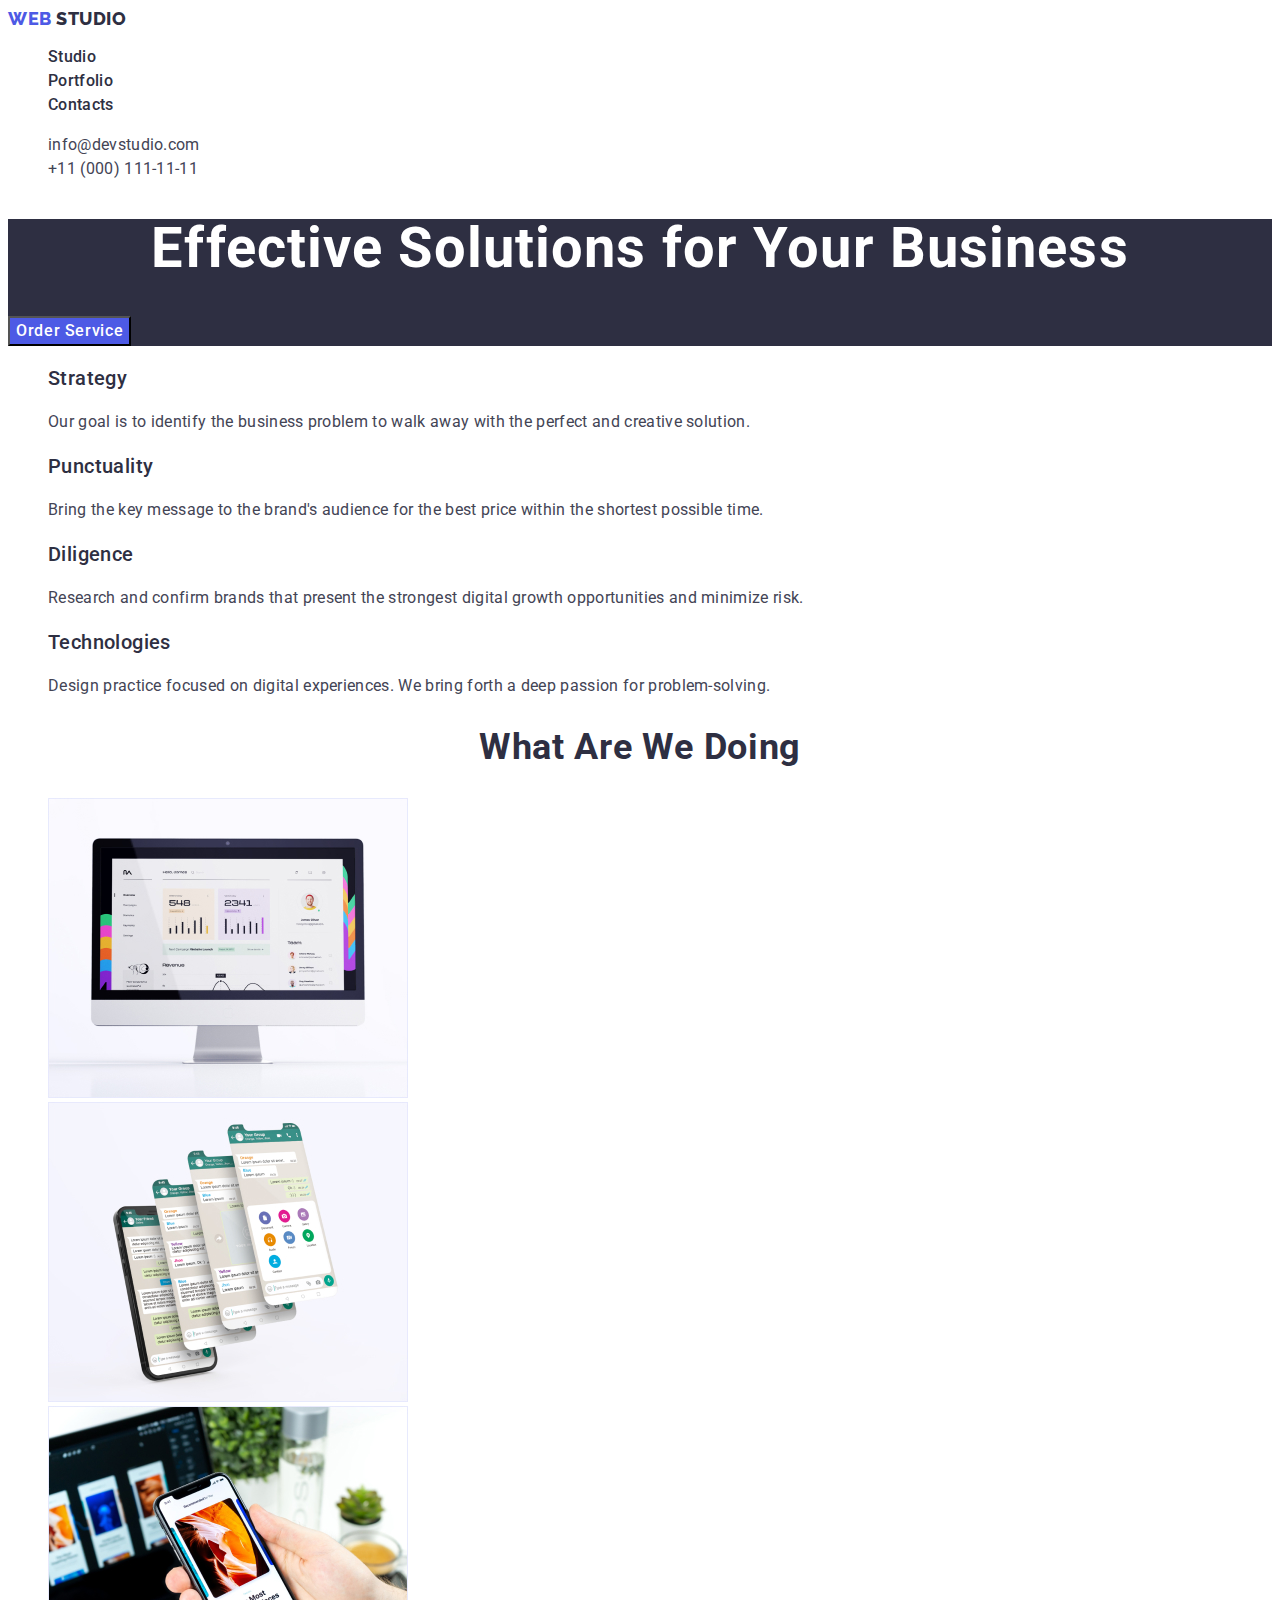
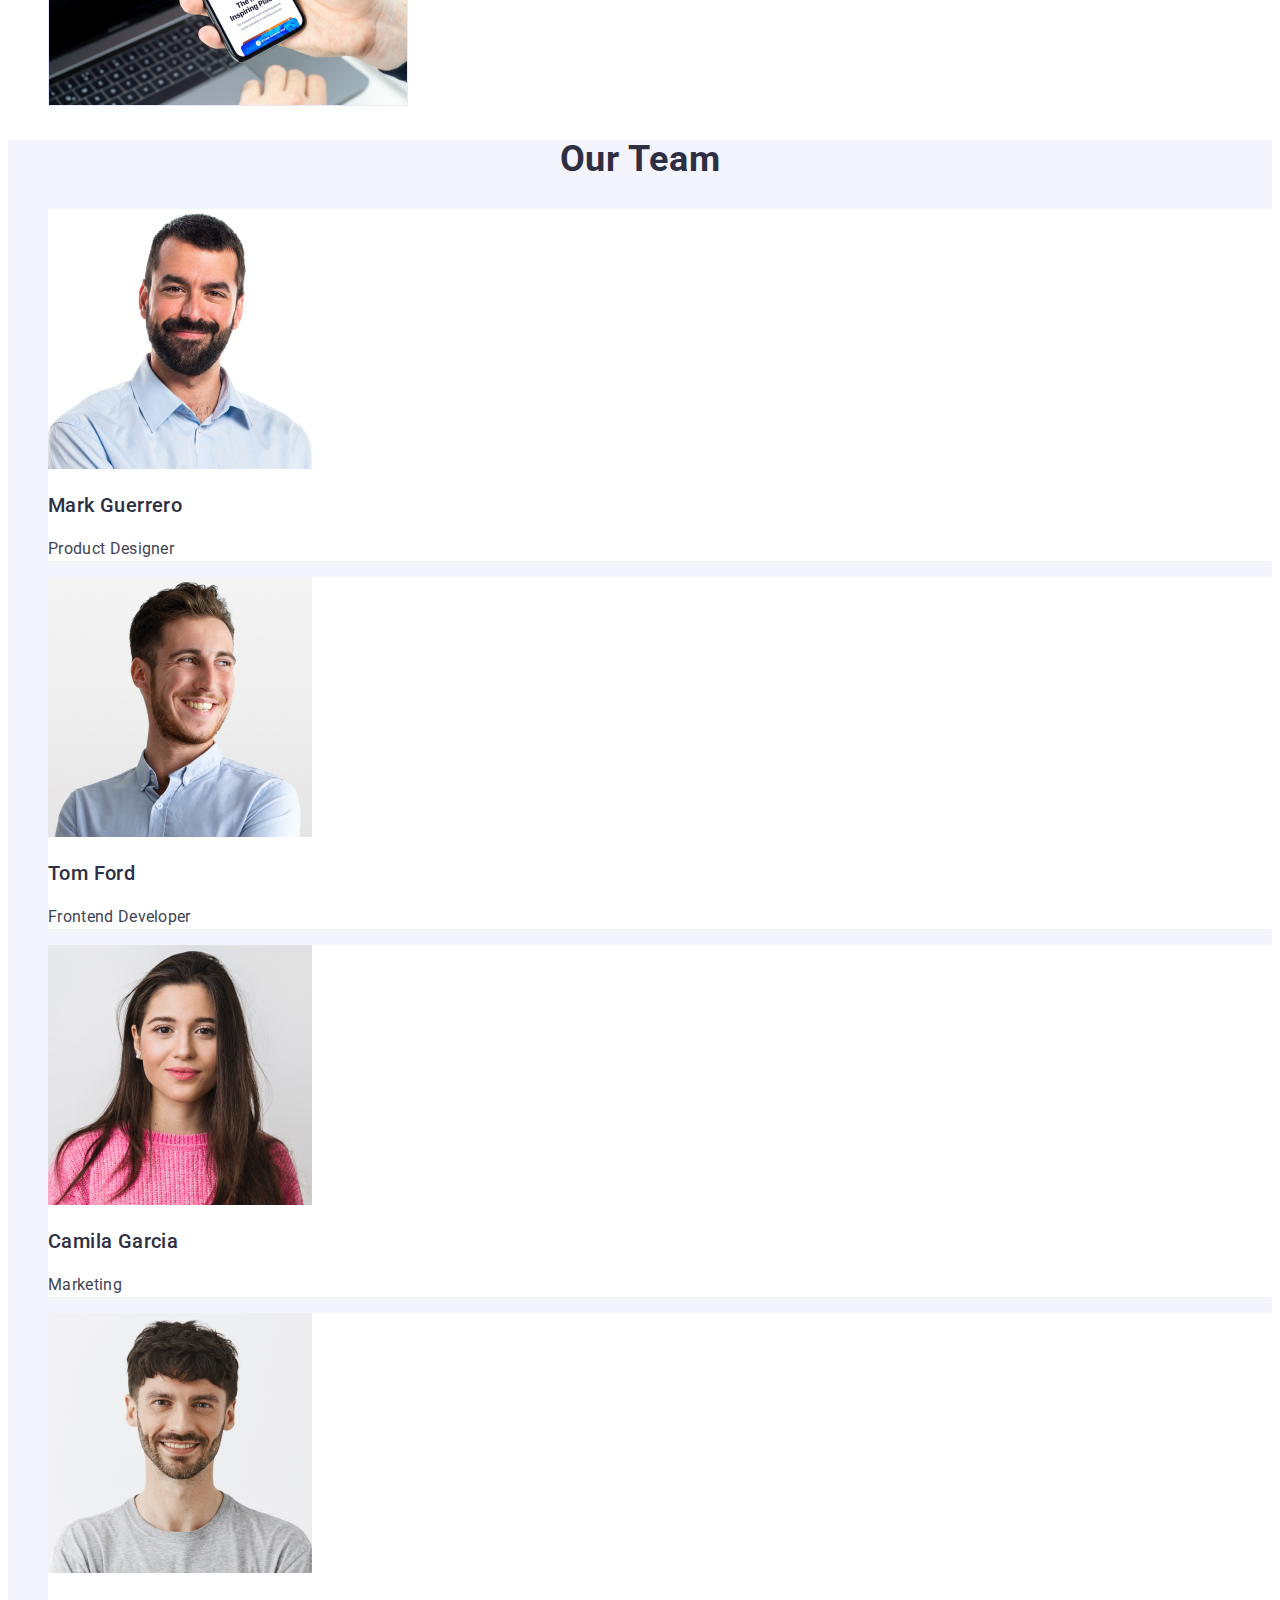
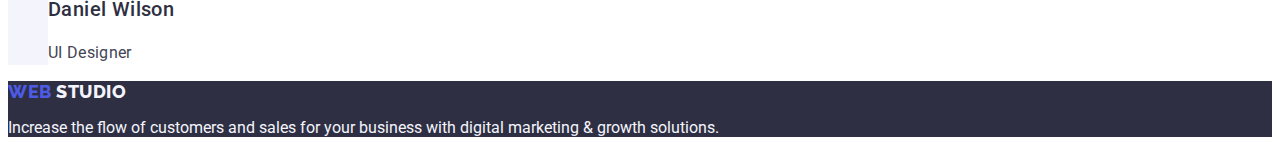
==== index.html @ d05af509 "Initial commit" ====
<!DOCTYPE html>
<html lang="en">
<head>
    <meta charset="UTF-8">
    <meta http-equiv="X-UA-Compatible" content="IE=edge">
    <meta name="viewport" content="width=device-width, initial-scale=1.0">
    <title>Document</title>
    <link rel="stylesheet" href="./css/styles.css"> 
    <link rel="preconnect" href="https://fonts.googleapis.com">
    <link rel="preconnect" href="https://fonts.gstatic.com" crossorigin>
<link
    href="https://fonts.googleapis.com/css2?family=Montserrat:wght@600&family=Raleway:wght@800&family=Roboto:wght@400;500;700&display=swap"
    rel="stylesheet">
</head>
<body>
    <header class="header">
               <nav class="header-nav ">
                    <a  class="header-link link list" href="./index.html">Web <span class="header-logo header-link">Studio</span> </a>
                    <ul class="list">
                        <li class="header-item">
                        <a class="header-item-link link" href="./index.html">Studio</a></li>
                        <li class="header-item">
                        <a class="header-item-link link" href="./portfolio.html">Portfolio</a></li>
                        <li class="header-item">
                        <a class="header-item-link link" href="">Contacts</a></li>
                    </ul>
            
               </nav >
        <address class="header-contacts">
            <ul class="header-contacts-list list">
            <li ><a class="header-contacts-item link" href="mailto:info@devstudio.com">info@devstudio.com</a></li>
            <li><a class="header-contacts-item link" href="tel:+110001111111">+11 (000) 111-11-11</a></li>
            </ul>
        </address>
    </header>
    <main>
        <section class="hero">
            <h1 class="hero-title">Effective Solutions
            for Your Business</h1>
           <button class="hero-btn" type="button">Order Service</button>
        
        </section>
        <section class="feature">
             <h2 class="feature-title" hidden>how do we work</h2>  
            <ul class="feature-list list">
                <li class="feature-item">
                    <h3 class="feature-title">Strategy</h3>
                    <p class="feature-text text">Our goal is to identify the business
                    problem to walk away with the perfect and creative solution.</p>
                </li>
                <li class="feature-item">
                    <h3 class="feature-title">Punctuality</h3>
                    <p class="feature-text text">Bring the key message to the brand's audience for the best price within the shortest possible time.</p>
                </li>
                <li class="feature-item">
                    <h3 class="feature-title">Diligence</h3>
                    <p class="feature-text text">Research and confirm brands that present the strongest digital growth opportunities and minimize risk.</p>
                </li>
                <li class="feature-item">
                    <h3 class="feature-title">Technologies</h3>
                    <p class="feature-text text">Design practice focused on digital experiences. We bring forth a deep passion for problem-solving.</p>
                </li>
            </ul>
        </section>
        <section class="about">
            <h2 class="about-title">What are we doing</h2>
            <ul class="about-list list">
                <li class="about-img"><img src="./images/rectangle71(1).jpg" alt="Rectangle 71 (1)" width="360"></li>
                <li class="about-img"><img src="./images/rectangle71(2).jpg" alt="Rectangle 71 (2)" width="360"></li>
                <li class="about-img"><img src="./images/rectangle71(3).jpg" alt="Rectangle 71 (3)" width="360"></li>
            </ul>
        </section>
    <section class="team">
        <h2 class="team-title">Our Team</h2>
        <ul class="team-list list">
            <li class="team-card">
                <img src="./images/img.jpg" alt="Mark Guerrero" width="264">
                <h3 class="team-card-title">Mark Guerrero</h3>
                <p class="team-text text">Product Designer</p>
            </li>
            <li class="team-card">
                <img src="./images/img(1).jpg" alt="Tom Ford" width="264">
                <h3 class="team-card-title">Tom Ford</h3>
                <p class="team-text text">Frontend Developer</p>
            </li>
            <li class="team-card">
                <img src="./images/img(3).jpg" alt="Camila Garcia" width="264">
                <h3 class="team-card-title">Camila Garcia</h3>
                <p class="team-text text">Marketing</p>
            </li>
            <li class="team-card">
                <img src="./images/img(2).jpg" alt="Daniel Wilson" width="264">
                <h3 class="team-card-title">Daniel Wilson</h3>
                <p class="team-text text">UI Designer</p>
            </li>
        </ul>
    </section>
        
    </main>
    <footer class="completion">
                    <a class="completion-link header-link link list" href="./index.html">Web <span class="completion-logo header-link">Studio</span> </a>
        <p class="completion-text text">Increase the flow of customers and sales for your business with digital marketing & growth solutions.</p>

    </footer>
   
</body>
---- css/styles.css ----
:root{
  --dark-color: #2e2f42;
  --textp-color: #434455;
  --white-color: #fff;
  --logo-color:#4d5ae5;
  --light-color:#F4F4FD;
  --hover-color:#404BBF;
  --btn-color: #E7E9FC;


}
body {
    color:var(--textp-color);
    background-color: var(--white-color) ;
    font-family: "Roboto", sans-serif;
}



.header-link {
             
        font-family: 'Raleway', sans-serif;
        font-weight: 800;
        font-size: 18px;
        line-height: 1.17;
        letter-spacing: 0.03em;
        text-transform: uppercase;
        color: var(--logo-color);
    
    
            
       
        
}
.link {
    
    text-decoration: none;
}
 .header-logo {
    color: var(--dark-color);
 }


.header-item-link {
    font-weight: 500;
    font-size: 16px;
    line-height: 1.5;
    letter-spacing: 0.02em;
    color: var(--dark-color);
    }
.header-item-link:hover,
.header-item-link:focus {
    color: var(--hover-color); }
.list {
list-style: none
}

.header-contacts {
    font-style: normal;
}
.header-contacts-item {
    font-size: 16px;
    line-height: 1.5;
    letter-spacing: 0.02em;
    color: var(--textp-color);
}
.header-contacts-item:hover,
.header-contacts-item:focus {
color: var(--hover-color);
}
.hero {
    background-color:var(--dark-color);
}

.hero-title {
    
    font-size: 56px;
    font-family: 'Roboto';
    font-weight: 700;
    line-height: 1.07;

    text-align: center;
    letter-spacing: 0.02em;
    color: var(--white-color);
}

.hero-btn {
    
    
        
        /* IRIS */
        font-family: "Roboto", sans-serif;
        background:var(--logo-color);
        font-weight: 500;
        font-size: 16px;
        line-height: 1.5;
        letter-spacing: 0.04em;
        color: var(--white-color);
        cursor: pointer;
}
.hero-btn:focus, .hero-btn:hover {
background: var(--hover-color);
}
.feature-title {
    font-weight: 500;
    font-size: 20px;
    line-height: 1.2;
    letter-spacing: 0.02em;
    color: var(--dark-color);

}

.feature-text {
font-size: 16px;
line-height: 1.5;
letter-spacing: 0.02em;
color: var(--textp-color);
}


.about-title {
font-size: 36px;
line-height: 1.11;
letter-spacing: 0.02em;
text-transform: capitalize;
text-align: center;
color: var(--dark-color);
}


.team {
    background-color: var(--light-color);
}

.team-title {
font-size: 36px;
line-height: 1.11;
text-align: center;
letter-spacing: 0.02em;
text-transform: capitalize;
color: var(--dark-color);
}
.team-card-title {
font-weight: 500;
font-size: 20px;
line-height: 1.2;
letter-spacing: 0.02em;
color: var(--dark-color);
}


.team-card {
    background-color: var(--white-color);
}

.team-text {
    font-size: 16px;
    line-height: 1.5;
    letter-spacing: 0.02em;
    color: var(--textp-color);
}
.completion {
    background-color:var(--dark-color);
}
.completion-link {
font-family: "Raleway", sans-serif;
font-weight: 800;
font-size: 18px;
line-height: 1.17;
letter-spacing: 0.03em;
text-transform: uppercase;
color: var(--logo-color);
}
.completion-logo {
color: var(--light-color);
}
.completion-text {
   color: var(--light-color);
}
.filter {
    font-family: "Roboto", sans-serif;
    font-weight: 500;
    font-size: 16px;
    line-height: 1.5;
    letter-spacing: 0.04em;
    color: var(--logo-color);
    background-color:#F4F4FD;
    cursor: pointer;
}

 .filter:hover,
 .filter:focus {
color: var(--white-color);
background-color: var(--hover-color);
 }
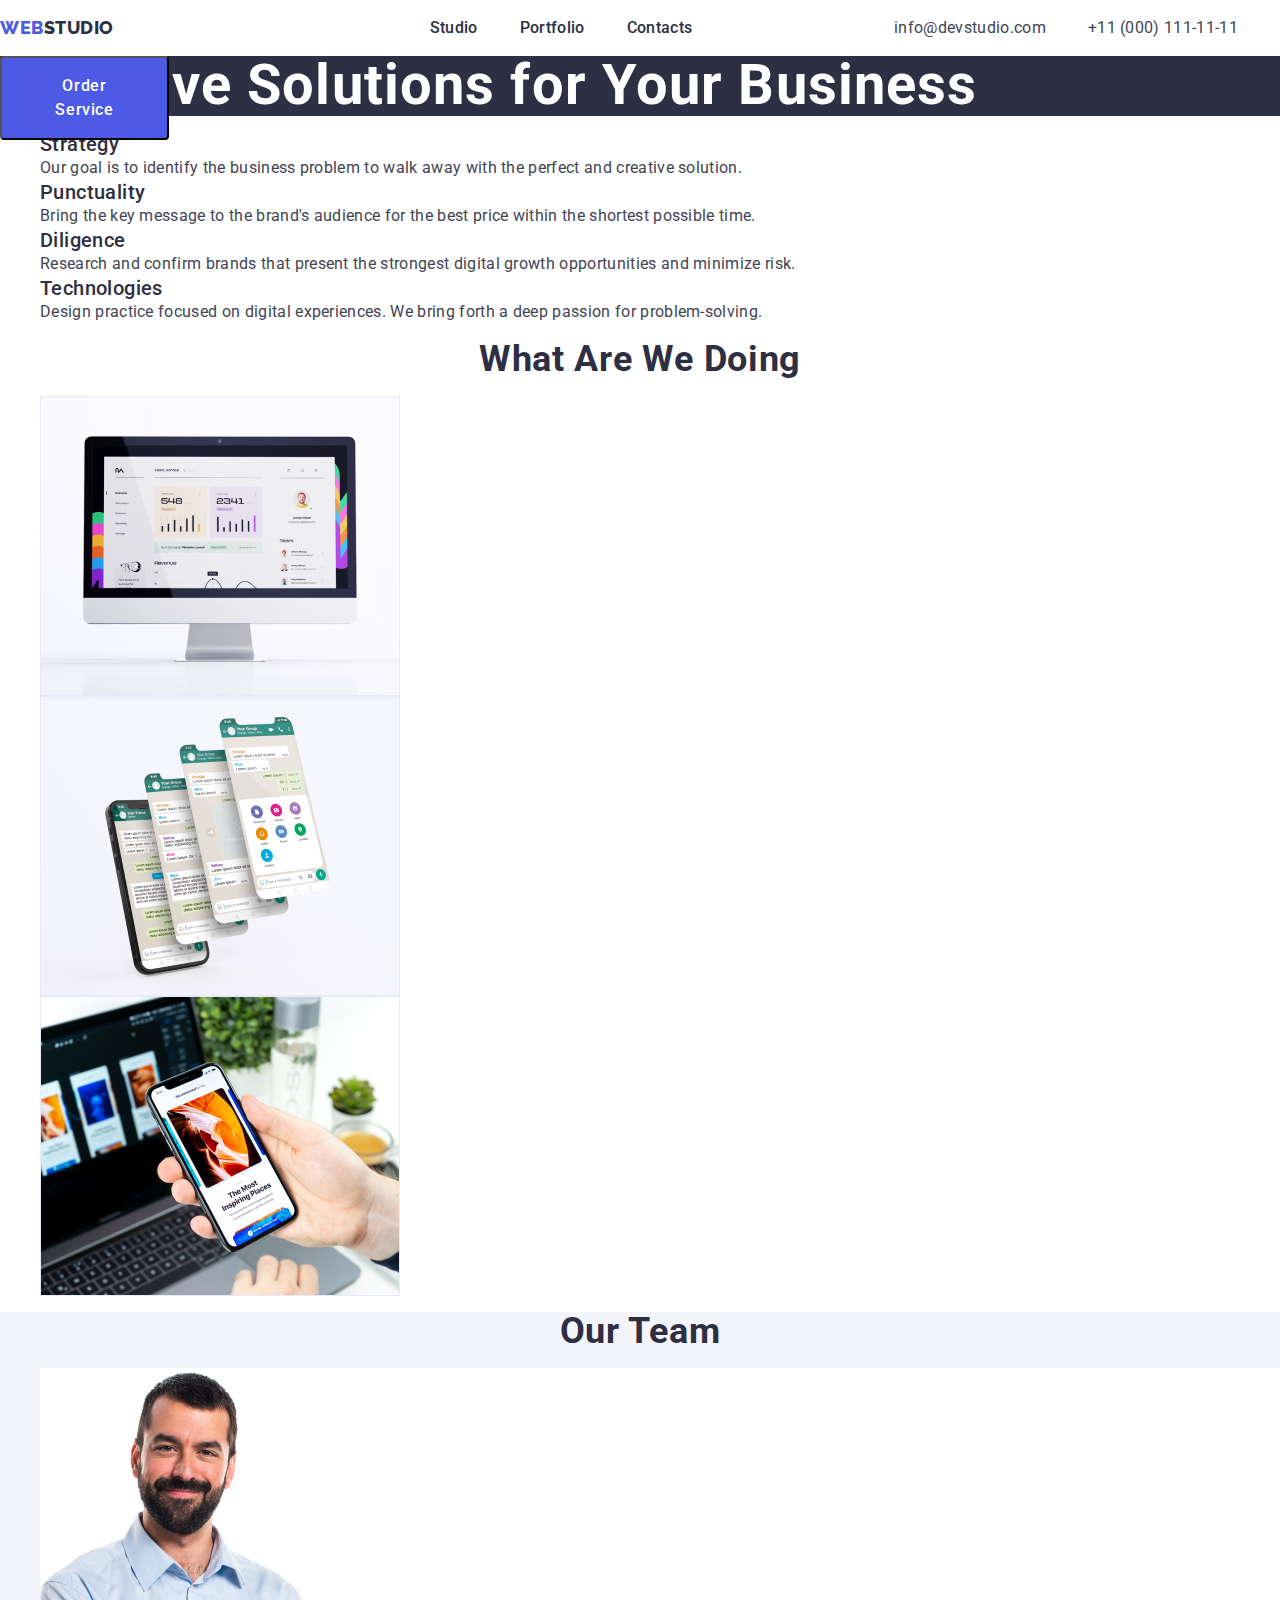
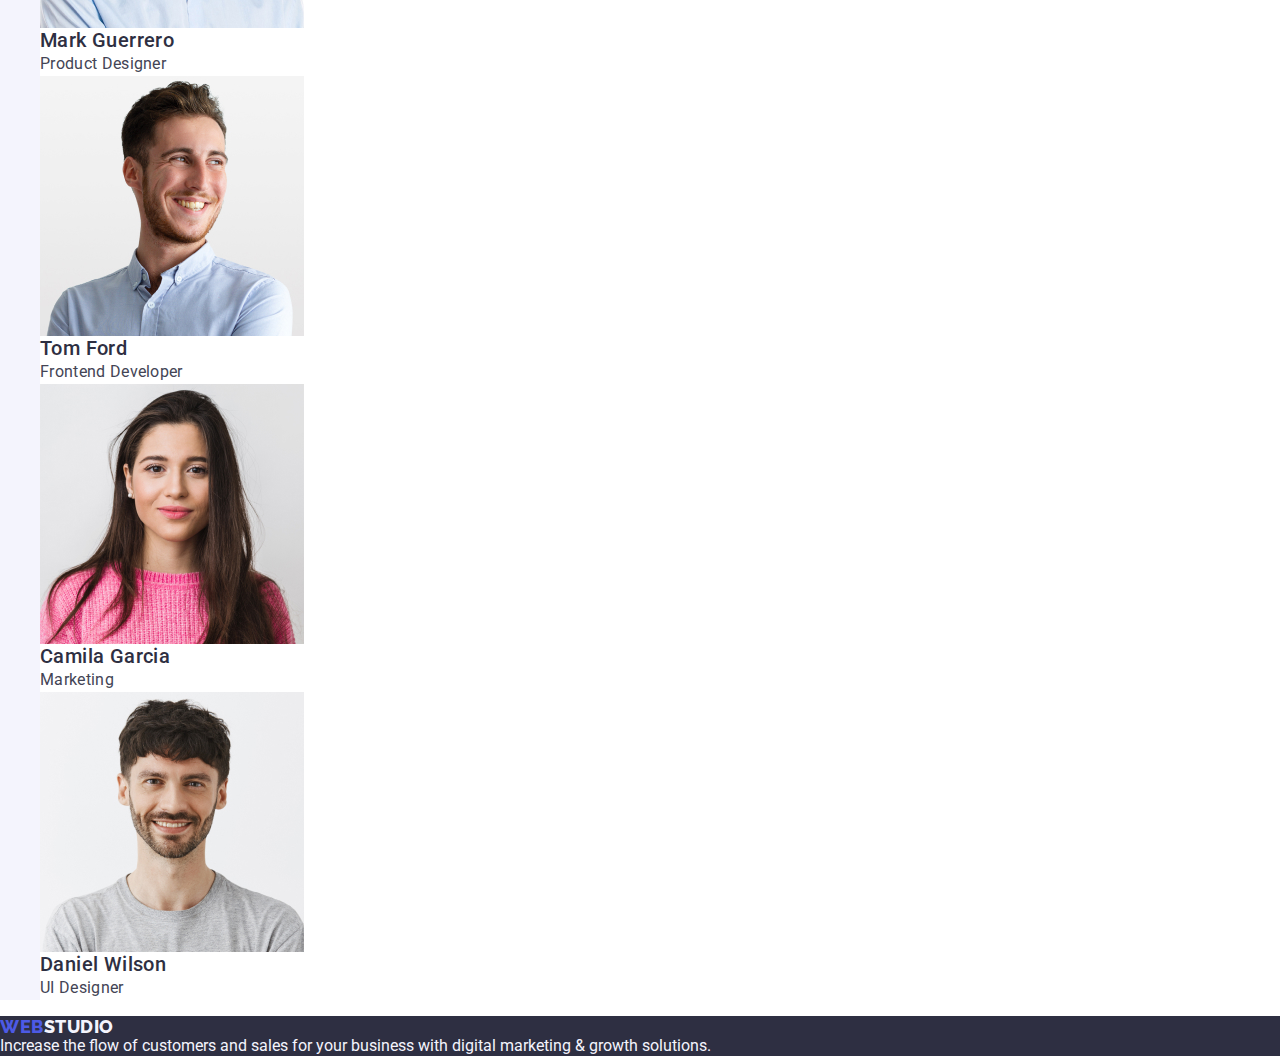
==== commit 8f8e9141: "flex002" ====
--- a/index.html
+++ b/index.html
@@ -5,6 +5,7 @@
     <meta http-equiv="X-UA-Compatible" content="IE=edge">
     <meta name="viewport" content="width=device-width, initial-scale=1.0">
     <title>Document</title>
+    <link rel="stylesheet" href="https://cdn.jsdelivr.net/npm/modern-normalize@1.1.0/modern-normalize.min.css">
     <link rel="stylesheet" href="./css/styles.css"> 
     <link rel="preconnect" href="https://fonts.googleapis.com">
     <link rel="preconnect" href="https://fonts.gstatic.com" crossorigin>
@@ -14,92 +15,99 @@
 </head>
 <body>
     <header class="header">
-               <nav class="header-nav ">
-                    <a  class="header-link link list" href="./index.html">Web <span class="header-logo header-link">Studio</span> </a>
-                    <ul class="list">
-                        <li class="header-item">
-                        <a class="header-item-link link" href="./index.html">Studio</a></li>
-                        <li class="header-item">
-                        <a class="header-item-link link" href="./portfolio.html">Portfolio</a></li>
-                        <li class="header-item">
-                        <a class="header-item-link link" href="">Contacts</a></li>
-                    </ul>
-            
-               </nav >
-        <address class="header-contacts">
-            <ul class="header-contacts-list list">
-            <li ><a class="header-contacts-item link" href="mailto:info@devstudio.com">info@devstudio.com</a></li>
-            <li><a class="header-contacts-item link" href="tel:+110001111111">+11 (000) 111-11-11</a></li>
-            </ul>
-        </address>
+               <div class="header-container container">
+                   <a  class="header-link link list" href="./index.html">Web<span class="header-logo header-link">Studio</span> </a>
+                   <nav class="header-nav ">
+                        
+                        <ul class="list header-list">
+                            <li class="header-item"><a class="header-item-link link" href="./index.html">Studio</a></li>
+                            <li class="header-item"><a class="header-item-link link" href="./portfolio.html">Portfolio</a></li>
+                            <li class="header-item"><a class="header-item-link link" href="">Contacts</a></li>
+                        </ul>
+                   </nav >
+                   <address class="header-contacts">
+                        <ul class="header-contacts-list list">
+                         <li ><a class="header-contacts-item link" href="mailto:info@devstudio.com">info@devstudio.com</a></li>
+                         <li><a class="header-contacts-item link" href="tel:+110001111111">+11 (000) 111-11-11</a></li>
+                        </ul>
+                    </address>
+                </div>
     </header>
     <main>
         <section class="hero">
-            <h1 class="hero-title">Effective Solutions
-            for Your Business</h1>
-           <button class="hero-btn" type="button">Order Service</button>
-        
+            <div class="container container-hero">
+                <h1 class="hero-title">Effective Solutions for Your Business</h1>
+                <button class="hero-btn" type="button">Order Service</button>
+            </div>
         </section>
         <section class="feature">
-             <h2 class="feature-title" hidden>how do we work</h2>  
-            <ul class="feature-list list">
-                <li class="feature-item">
-                    <h3 class="feature-title">Strategy</h3>
-                    <p class="feature-text text">Our goal is to identify the business
-                    problem to walk away with the perfect and creative solution.</p>
+             <div class="container">
+                 <h2 class="feature-title" hidden>how do we work</h2>  
+                             <ul class="feature-list list">
+                    <li class="feature-item">
+                        <h3 class="feature-title">Strategy</h3>
+                        <p class="feature-text text">Our goal is to identify the business
+                        problem to walk away with the perfect and creative solution.</p>
+                    </li>
+                    <li class="feature-item">
+                        <h3 class="feature-title">Punctuality</h3>
+                        <p class="feature-text text">Bring the key message to the brand's audience for the best price within the shortest possible time.</p>
+                    </li>
+                    <li class="feature-item">
+                        <h3 class="feature-title">Diligence</h3>
+                        <p class="feature-text text">Research and confirm brands that present the strongest digital growth opportunities and minimize risk.</p>
+                    </li>
+                    <li class="feature-item">
+                        <h3 class="feature-title">Technologies</h3>
+                        <p class="feature-text text">Design practice focused on digital experiences. We bring forth a deep passion for problem-solving.</p>
+                    </li>
+                             </ul>
+             </div>
+        </section>
+        <section class="about">
+            <div class="container">
+                <h2 class="about-title">What are we doing</h2>
+                <ul class="about-list list">
+                    <li class="about-img"><img src="./images/rectangle71(1).jpg" alt="Rectangle 71 (1)" width="360"></li>
+                    <li class="about-img"><img src="./images/rectangle71(2).jpg" alt="Rectangle 71 (2)" width="360"></li>
+                    <li class="about-img"><img src="./images/rectangle71(3).jpg" alt="Rectangle 71 (3)" width="360"></li>
+                </ul>
+            </div>
+        </section>
+    <section class="team">
+        <div class="container">
+            <h2 class="team-title">Our Team</h2>
+            <ul class="team-list list">
+                <li class="team-card">
+                    <img src="./images/img.jpg" alt="Mark Guerrero" width="264">
+                    <h3 class="team-card-title">Mark Guerrero</h3>
+                    <p class="team-text text">Product Designer</p>
                 </li>
-                <li class="feature-item">
-                    <h3 class="feature-title">Punctuality</h3>
-                    <p class="feature-text text">Bring the key message to the brand's audience for the best price within the shortest possible time.</p>
+                <li class="team-card">
+                    <img src="./images/img(1).jpg" alt="Tom Ford" width="264">
+                    <h3 class="team-card-title">Tom Ford</h3>
+                    <p class="team-text text">Frontend Developer</p>
                 </li>
-                <li class="feature-item">
-                    <h3 class="feature-title">Diligence</h3>
-                    <p class="feature-text text">Research and confirm brands that present the strongest digital growth opportunities and minimize risk.</p>
+                <li class="team-card">
+                    <img src="./images/img(3).jpg" alt="Camila Garcia" width="264">
+                    <h3 class="team-card-title">Camila Garcia</h3>
+                    <p class="team-text text">Marketing</p>
                 </li>
-                <li class="feature-item">
-                    <h3 class="feature-title">Technologies</h3>
-                    <p class="feature-text text">Design practice focused on digital experiences. We bring forth a deep passion for problem-solving.</p>
+                <li class="team-card">
+                    <img src="./images/img(2).jpg" alt="Daniel Wilson" width="264">
+                    <h3 class="team-card-title">Daniel Wilson</h3>
+                    <p class="team-text text">UI Designer</p>
                 </li>
             </ul>
-        </section>
-        <section class="about">
-            <h2 class="about-title">What are we doing</h2>
-            <ul class="about-list list">
-                <li class="about-img"><img src="./images/rectangle71(1).jpg" alt="Rectangle 71 (1)" width="360"></li>
-                <li class="about-img"><img src="./images/rectangle71(2).jpg" alt="Rectangle 71 (2)" width="360"></li>
-                <li class="about-img"><img src="./images/rectangle71(3).jpg" alt="Rectangle 71 (3)" width="360"></li>
-            </ul>
-        </section>
-    <section class="team">
-        <h2 class="team-title">Our Team</h2>
-        <ul class="team-list list">
-            <li class="team-card">
-                <img src="./images/img.jpg" alt="Mark Guerrero" width="264">
-                <h3 class="team-card-title">Mark Guerrero</h3>
-                <p class="team-text text">Product Designer</p>
-            </li>
-            <li class="team-card">
-                <img src="./images/img(1).jpg" alt="Tom Ford" width="264">
-                <h3 class="team-card-title">Tom Ford</h3>
-                <p class="team-text text">Frontend Developer</p>
-            </li>
-            <li class="team-card">
-                <img src="./images/img(3).jpg" alt="Camila Garcia" width="264">
-                <h3 class="team-card-title">Camila Garcia</h3>
-                <p class="team-text text">Marketing</p>
-            </li>
-            <li class="team-card">
-                <img src="./images/img(2).jpg" alt="Daniel Wilson" width="264">
-                <h3 class="team-card-title">Daniel Wilson</h3>
-                <p class="team-text text">UI Designer</p>
-            </li>
-        </ul>
+        </div>
     </section>
         
     </main>
     <footer class="completion">
-                    <a class="completion-link header-link link list" href="./index.html">Web <span class="completion-logo header-link">Studio</span> </a>
-        <p class="completion-text text">Increase the flow of customers and sales for your business with digital marketing & growth solutions.</p>
+                    <div class="container">
+                        <a class="completion-link header-link link list" href="./index.html">Web<span class="completion-logo header-link">Studio</span> </a>
+                                <p class="completion-text text">Increase the flow of customers and sales for your business with digital marketing & growth solutions.</p>
+                    </div>
 
     </footer>
    
--- a/css/styles.css
+++ b/css/styles.css
@@ -15,8 +15,49 @@
     font-family: "Roboto", sans-serif;
 }
 
-
-
+/* reset start */
+.link {
+
+    text-decoration: none;
+}
+.list {
+    list-style: none
+}
+button {
+    font-family: inherit;
+    color: currentColor;
+    cursor: pointer;
+}
+h1, h2, h3, h4, h5, h6, p {
+    margin: 0;}
+img {
+display: block;
+}
+
+/* reset finish */
+
+div.container {
+    width: 1158;
+    margin-left: auto;
+    margin-right: auto;
+    outline: 2px red;
+    outline-offset: -2px;
+}
+.header-container{
+    display: flex;
+    align-items: center;
+    width: 1158;
+    justify-content: space-between;
+}
+.header-list{
+    display: flex;
+    align-items: center;
+    margin-right: auto;
+
+}
+.header-nav{
+    gap: 42px;
+}
 .header-link {
              
         font-family: 'Raleway', sans-serif;
@@ -26,21 +67,23 @@
         letter-spacing: 0.03em;
         text-transform: uppercase;
         color: var(--logo-color);
-    
+        margin-right: 78px;
     
             
        
         
 }
-.link {
-    
-    text-decoration: none;
-}
+
  .header-logo {
     color: var(--dark-color);
  }
 
-
+.header-item{
+    display: block;
+    /* padding-top: 24px; */
+    /* padding-bottom: 24px; */
+    margin-right: 42px;
+}
 .header-item-link {
     font-weight: 500;
     font-size: 16px;
@@ -51,18 +94,22 @@
 .header-item-link:hover,
 .header-item-link:focus {
     color: var(--hover-color); }
-.list {
-list-style: none
-}
+
 
 .header-contacts {
     font-style: normal;
+    
+}
+.header-contacts-list{
+    display: flex;
+    margin-right: auto;
 }
 .header-contacts-item {
     font-size: 16px;
     line-height: 1.5;
     letter-spacing: 0.02em;
     color: var(--textp-color);
+    margin-right: 42px;
 }
 .header-contacts-item:hover,
 .header-contacts-item:focus {
@@ -70,6 +117,12 @@
 }
 .hero {
     background-color:var(--dark-color);
+}
+.container-hero{
+    display: flex;
+    margin: 0 auto;
+    align-content: flex-end;
+    flex-wrap: wrap;
 }
 
 .hero-title {
@@ -97,6 +150,20 @@
         letter-spacing: 0.04em;
         color: var(--white-color);
         cursor: pointer;
+        display: flex;
+        min-width: 169px;
+        min-height: 56px;
+        padding: 16px 32px;
+        text-align: center;
+        border-radius: 4px;
+           /* flex-direction: row; */
+            /* align-items: flex-start; */
+            /* padding: 16px 32px; */
+            /* gap: 10px; */
+        
+            position: absolute;
+            width: 169px;
+
 }
 .hero-btn:focus, .hero-btn:hover {
 background: var(--hover-color);
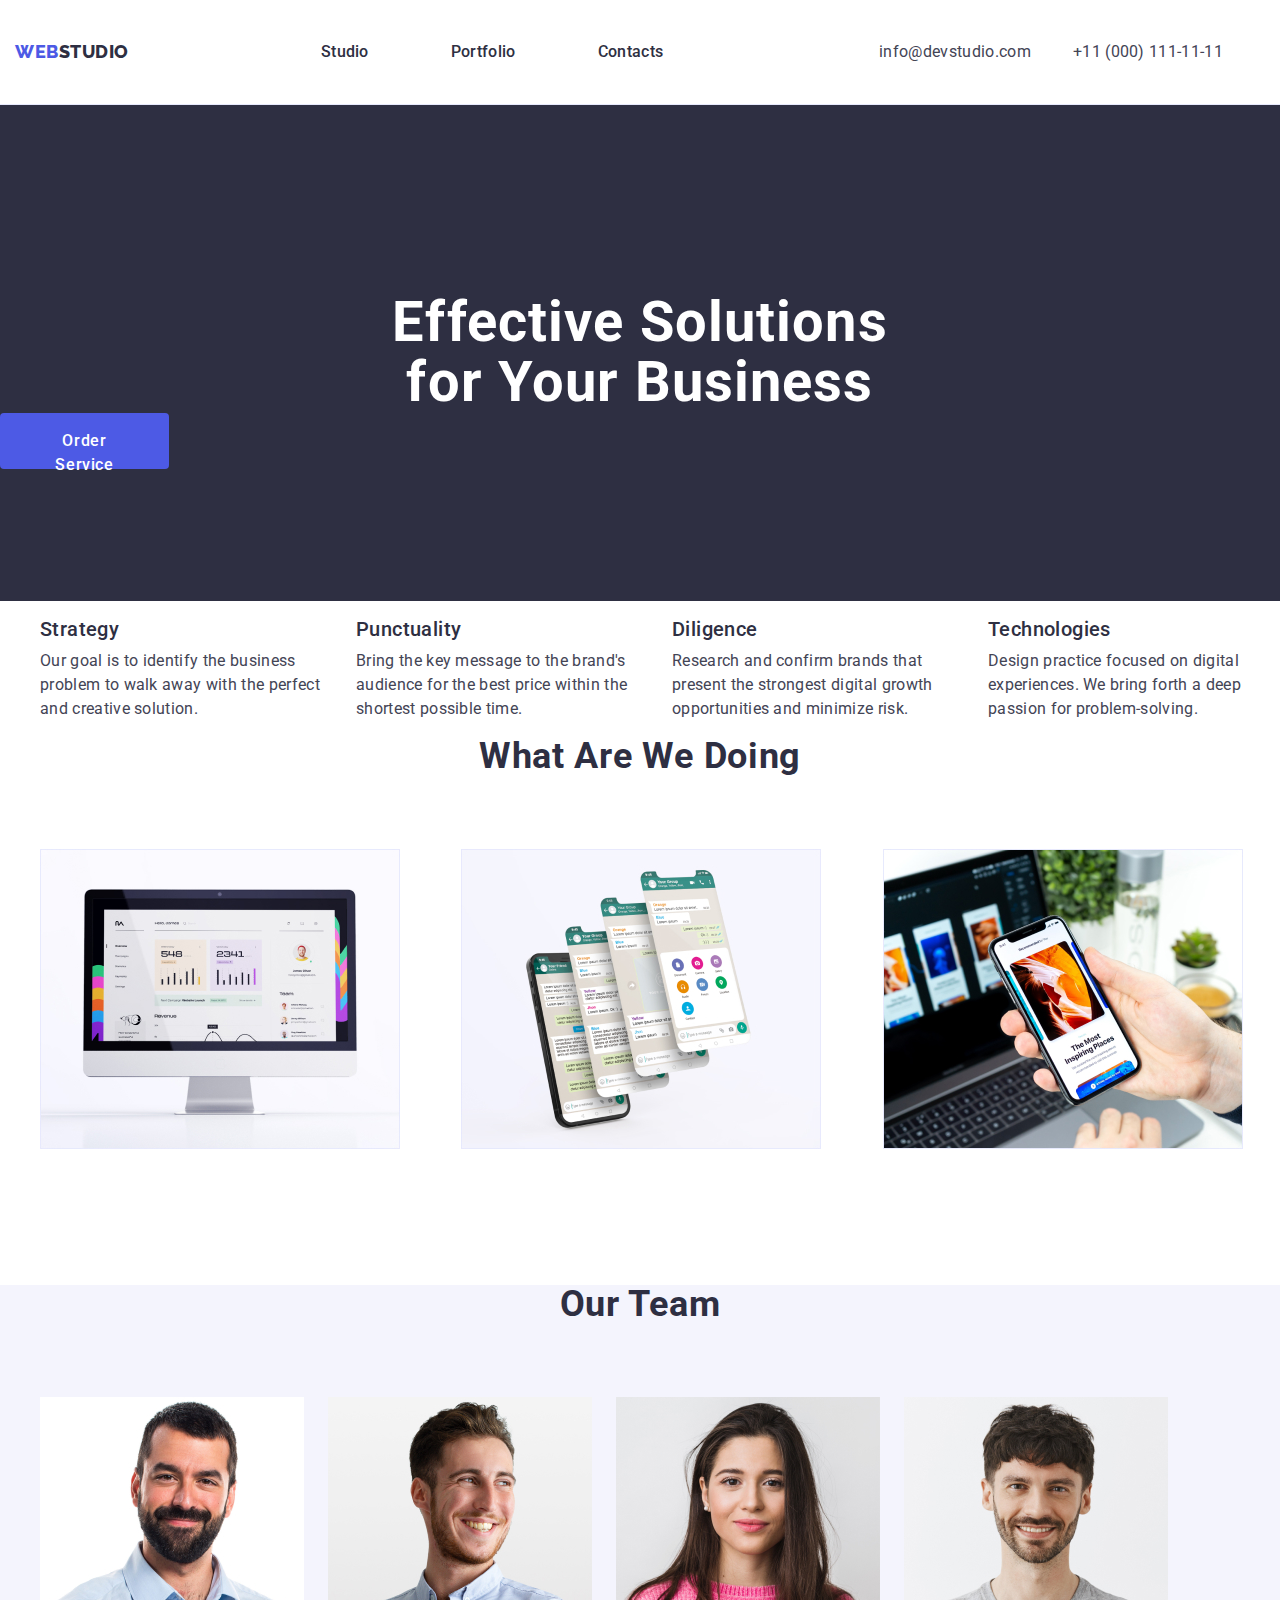
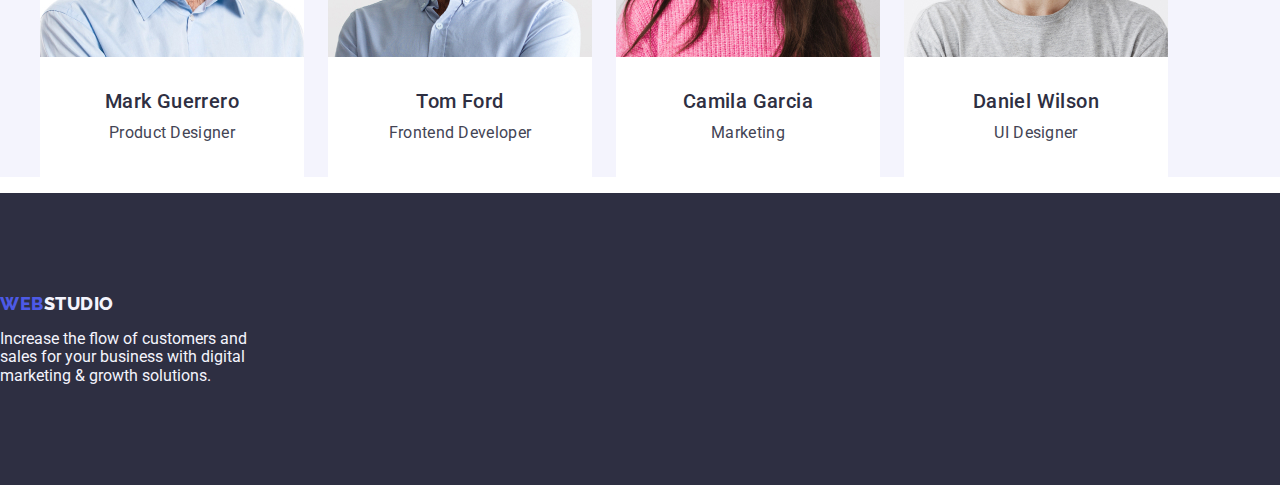
==== commit a7440e5f: "flex003" ====
--- a/index.html
+++ b/index.html
@@ -16,9 +16,9 @@
 <body>
     <header class="header">
                <div class="header-container container">
-                   <a  class="header-link link list" href="./index.html">Web<span class="header-logo header-link">Studio</span> </a>
-                   <nav class="header-nav ">
-                        
+                   
+                   <nav class="header-nav">
+                        <a  class="header-link link list" href="./index.html">Web<span class="header-logo header-link">Studio</span> </a>
                         <ul class="list header-list">
                             <li class="header-item"><a class="header-item-link link" href="./index.html">Studio</a></li>
                             <li class="header-item"><a class="header-item-link link" href="./portfolio.html">Portfolio</a></li>
@@ -41,9 +41,9 @@
             </div>
         </section>
         <section class="feature">
-             <div class="container">
+             <div class="container container-feature">
                  <h2 class="feature-title" hidden>how do we work</h2>  
-                             <ul class="feature-list list">
+                 <ul class="feature-list list">
                     <li class="feature-item">
                         <h3 class="feature-title">Strategy</h3>
                         <p class="feature-text text">Our goal is to identify the business
@@ -61,7 +61,7 @@
                         <h3 class="feature-title">Technologies</h3>
                         <p class="feature-text text">Design practice focused on digital experiences. We bring forth a deep passion for problem-solving.</p>
                     </li>
-                             </ul>
+                    </ul>
              </div>
         </section>
         <section class="about">
@@ -80,24 +80,32 @@
             <ul class="team-list list">
                 <li class="team-card">
                     <img src="./images/img.jpg" alt="Mark Guerrero" width="264">
-                    <h3 class="team-card-title">Mark Guerrero</h3>
-                    <p class="team-text text">Product Designer</p>
+                    <div class="container-team">
+                        <h3 class="team-card-title">Mark Guerrero</h3>
+                        <p class="team-text text">Product Designer</p>
+                    </div>
                 </li>
                 <li class="team-card">
                     <img src="./images/img(1).jpg" alt="Tom Ford" width="264">
-                    <h3 class="team-card-title">Tom Ford</h3>
-                    <p class="team-text text">Frontend Developer</p>
-                </li>
+                    <div class="container-team">
+                        <h3 class="team-card-title">Tom Ford</h3>
+                        <p class="team-text text">Frontend Developer</p>
+                    </div>
+            </li>
                 <li class="team-card">
                     <img src="./images/img(3).jpg" alt="Camila Garcia" width="264">
-                    <h3 class="team-card-title">Camila Garcia</h3>
-                    <p class="team-text text">Marketing</p>
+                    <div class="container-team">
+                        <h3 class="team-card-title">Camila Garcia</h3>
+                        <p class="team-text text">Marketing</p>
+                    </div>
                 </li>
                 <li class="team-card">
                     <img src="./images/img(2).jpg" alt="Daniel Wilson" width="264">
-                    <h3 class="team-card-title">Daniel Wilson</h3>
-                    <p class="team-text text">UI Designer</p>
-                </li>
+                    <div class="container-team">
+                        <h3 class="team-card-title">Daniel Wilson</h3>
+                        <p class="team-text text">UI Designer</p>
+                    </div>
+            </li>
             </ul>
         </div>
     </section>
@@ -106,7 +114,7 @@
     <footer class="completion">
                     <div class="container">
                         <a class="completion-link header-link link list" href="./index.html">Web<span class="completion-logo header-link">Studio</span> </a>
-                                <p class="completion-text text">Increase the flow of customers and sales for your business with digital marketing & growth solutions.</p>
+                        <p class="completion-text text">Increase the flow of customers and sales for your business with digital marketing & growth solutions.</p>
                     </div>
 
     </footer>
--- a/css/styles.css
+++ b/css/styles.css
@@ -35,15 +35,19 @@
 }
 
 /* reset finish */
-
-div.container {
+.header{
+    border-bottom: 1px solid #e7e9fc
+}
+.container {
     width: 1158;
     margin-left: auto;
     margin-right: auto;
     outline: 2px red;
     outline-offset: -2px;
 }
+
 .header-container{
+    padding: 0 15px;
     display: flex;
     align-items: center;
     width: 1158;
@@ -52,11 +56,14 @@
 .header-list{
     display: flex;
     align-items: center;
-    margin-right: auto;
+    margin-right: utoa;
+    gap: 40px;
 
 }
 .header-nav{
-    gap: 42px;
+    display: flex;
+    align-items: center;
+    
 }
 .header-link {
              
@@ -67,7 +74,7 @@
         letter-spacing: 0.03em;
         text-transform: uppercase;
         color: var(--logo-color);
-        margin-right: 78px;
+        margin-right: 76px;
     
             
        
@@ -79,9 +86,9 @@
  }
 
 .header-item{
-    display: block;
-    /* padding-top: 24px; */
-    /* padding-bottom: 24px; */
+    display:flex;
+    padding-top: 24px;
+    padding-bottom: 24px;
     margin-right: 42px;
 }
 .header-item-link {
@@ -97,11 +104,13 @@
 
 
 .header-contacts {
+    display: flex;
     font-style: normal;
     
 }
 .header-contacts-list{
     display: flex;
+    gap: 40;
     margin-right: auto;
 }
 .header-contacts-item {
@@ -117,11 +126,16 @@
 }
 .hero {
     background-color:var(--dark-color);
+    padding: 188px 0;
 }
 .container-hero{
-    display: flex;
-    margin: 0 auto;
-    align-content: flex-end;
+    /* display: flex; */
+    /* margin: 0 auto; */
+    margin-left: auto;
+    margin-right: auto;
+    align-content: center;
+    flex-wrap: wrap;
+    justify-content: center;
     flex-wrap: wrap;
 }
 
@@ -131,6 +145,9 @@
     font-family: 'Roboto';
     font-weight: 700;
     line-height: 1.07;
+    max-width: 496px;
+    margin-left: auto;
+    margin-right: auto;
 
     text-align: center;
     letter-spacing: 0.02em;
@@ -150,12 +167,15 @@
         letter-spacing: 0.04em;
         color: var(--white-color);
         cursor: pointer;
-        display: flex;
+        display: block;
         min-width: 169px;
-        min-height: 56px;
+        height: 56px;
         padding: 16px 32px;
         text-align: center;
+        border: none;
         border-radius: 4px;
+        margin-left: auto;
+            margin-right: auto;
            /* flex-direction: row; */
             /* align-items: flex-start; */
             /* padding: 16px 32px; */
@@ -168,12 +188,26 @@
 .hero-btn:focus, .hero-btn:hover {
 background: var(--hover-color);
 }
+.feature{
+    padding: 120 0;
+}
+.container-feature{}
+
+.feature-list{
+    display: flex;
+    justify-content: space-between;
+    gap: 24px;
+}
+.feature-item{
+    width: calc((100% - 72px) / 4);
+}
 .feature-title {
     font-weight: 500;
     font-size: 20px;
     line-height: 1.2;
     letter-spacing: 0.02em;
     color: var(--dark-color);
+    margin-bottom: 8px;
 
 }
 
@@ -183,8 +217,19 @@
 letter-spacing: 0.02em;
 color: var(--textp-color);
 }
-
-
+.about{
+padding-bottom: 120px;
+}
+.about-list {
+    display: flex;
+    gap: 24px;
+}
+.about-img{
+    display: block;
+    width: 360px;
+    height: 300px;
+    width:calc((100% - 48px) / 3);
+}
 .about-title {
 font-size: 36px;
 line-height: 1.11;
@@ -192,13 +237,22 @@
 text-transform: capitalize;
 text-align: center;
 color: var(--dark-color);
+margin-bottom: 72px;
 }
 
 
 .team {
     background-color: var(--light-color);
-}
-
+    padding: 120 0;
+}
+.team-list{
+    display: flex;
+    gap: 24px;
+}
+.container-team{
+    padding: 32px 16px;
+    border-radius: 0px 0px 4px 4px;
+}
 .team-title {
 font-size: 36px;
 line-height: 1.11;
@@ -206,6 +260,7 @@
 letter-spacing: 0.02em;
 text-transform: capitalize;
 color: var(--dark-color);
+margin-bottom: 72px;
 }
 .team-card-title {
 font-weight: 500;
@@ -213,11 +268,14 @@
 line-height: 1.2;
 letter-spacing: 0.02em;
 color: var(--dark-color);
+text-align:center;
+margin-bottom: 8px;
 }
 
 
 .team-card {
     background-color: var(--white-color);
+    width: calc((100%-72px)/4);
 }
 
 .team-text {
@@ -225,11 +283,14 @@
     line-height: 1.5;
     letter-spacing: 0.02em;
     color: var(--textp-color);
+    text-align: center;
 }
 .completion {
     background-color:var(--dark-color);
+    padding: 100px 0;
 }
 .completion-link {
+display: inline-block;
 font-family: "Raleway", sans-serif;
 font-weight: 800;
 font-size: 18px;
@@ -237,12 +298,14 @@
 letter-spacing: 0.03em;
 text-transform: uppercase;
 color: var(--logo-color);
+margin-bottom: 16px;
 }
 .completion-logo {
 color: var(--light-color);
 }
 .completion-text {
-   color: var(--light-color);
+color: var(--light-color);
+max-width: 264px;
 }
 .filter {
     font-family: "Roboto", sans-serif;
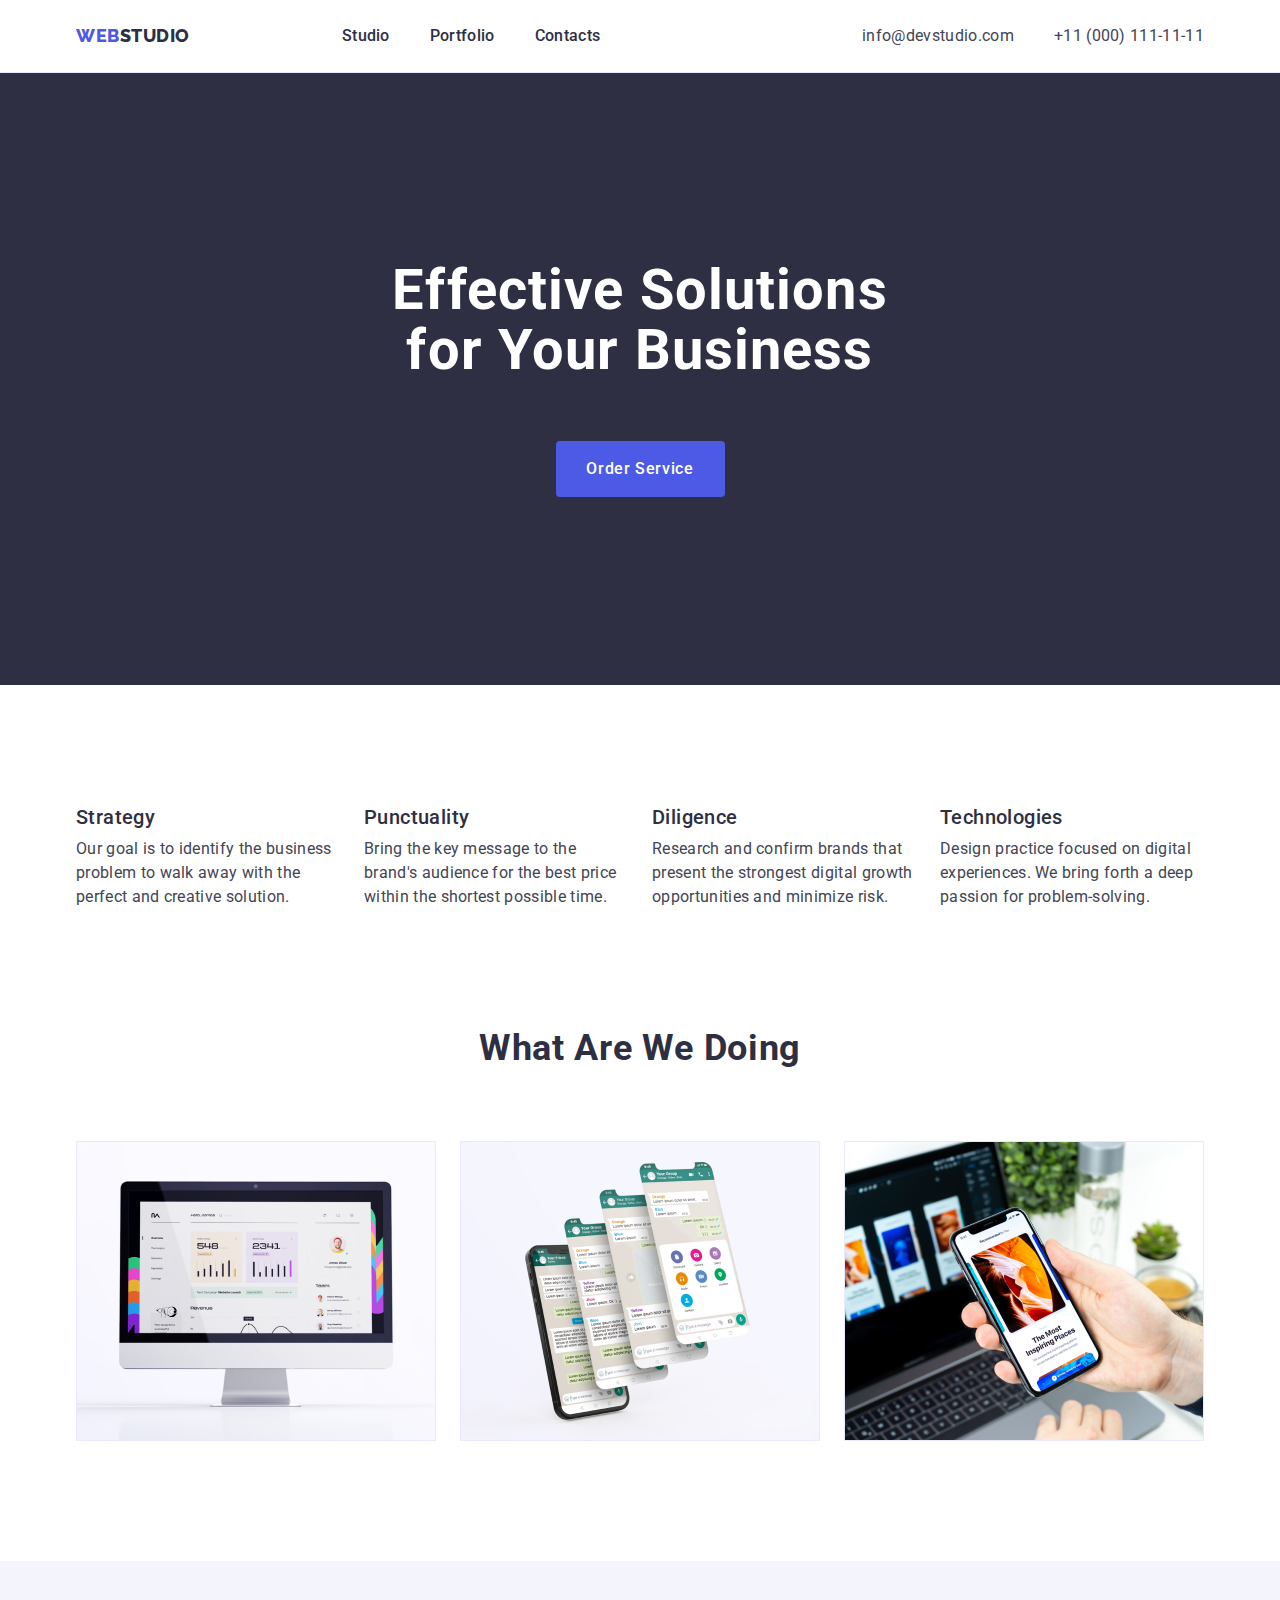
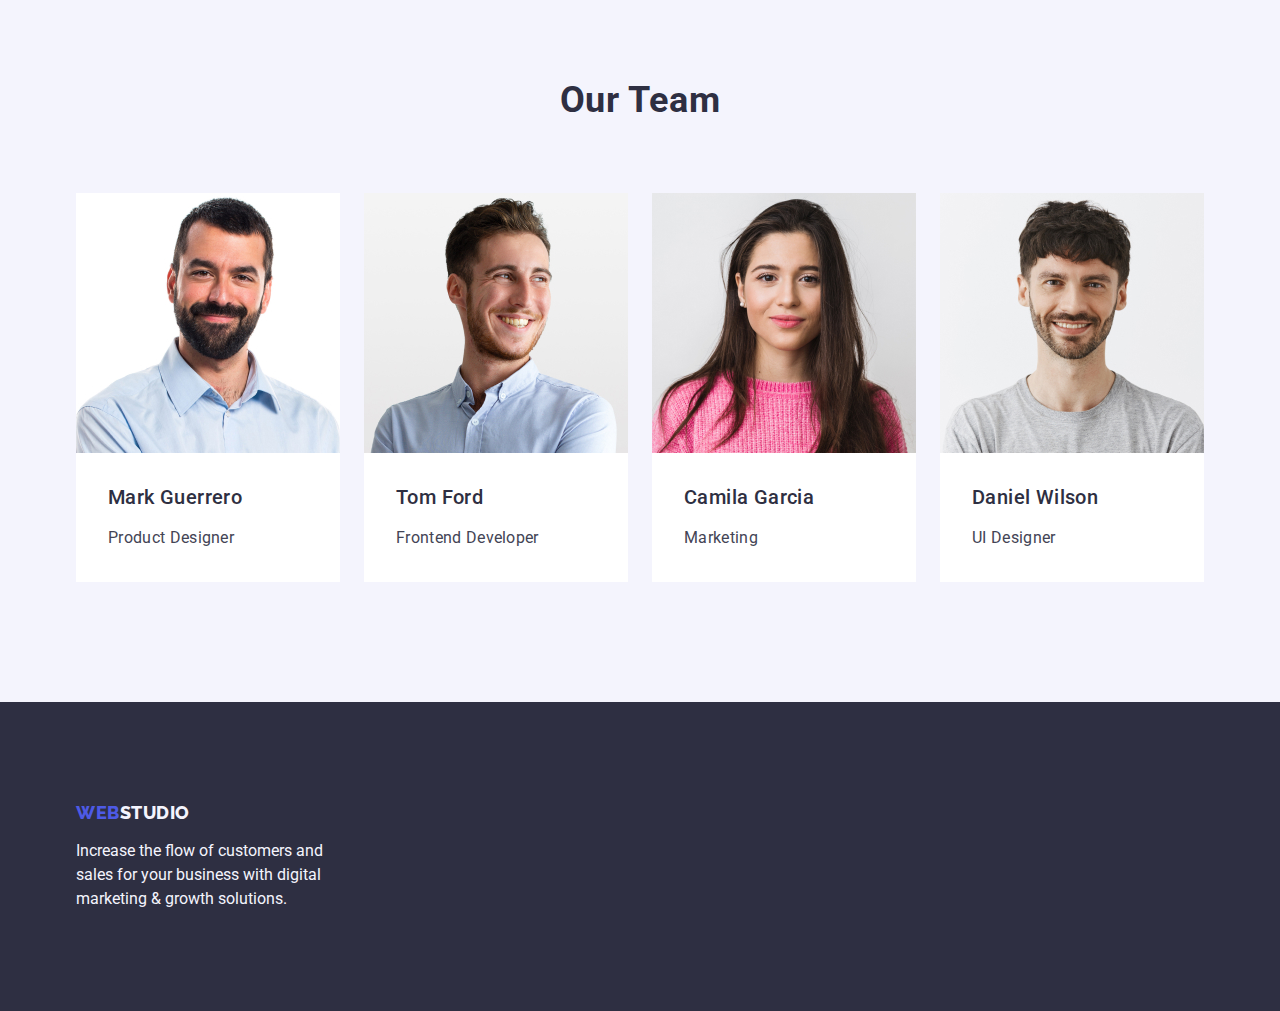
==== commit 8bbf0cfc: "flex007" ====
--- a/index.html
+++ b/index.html
@@ -113,7 +113,7 @@
     </main>
     <footer class="completion">
                     <div class="container">
-                        <a class="completion-link header-link link list" href="./index.html">Web<span class="completion-logo header-link">Studio</span> </a>
+                        <a class="completion-link  link list" href="./index.html">Web<span class="completion-logo header-link">Studio</span> </a>
                         <p class="completion-text text">Increase the flow of customers and sales for your business with digital marketing & growth solutions.</p>
                     </div>
 
--- a/css/styles.css
+++ b/css/styles.css
@@ -7,6 +7,9 @@
   --hover-color:#404BBF;
   --btn-color: #E7E9FC;
 
+  /* --indent:30px; */
+  /* --items: 3; */
+
 
 }
 body {
@@ -32,31 +35,47 @@
     margin: 0;}
 img {
 display: block;
+max-width: 100%;
+height: auto;
+}
+ul{ margin: 0;
+    padding: 0;
+    list-style: none;
+
 }
 
 /* reset finish */
+/* .card-set { */
+/* display: flex; */
+/* flex-wrap: wrap; */
+/* gap: var(--indent); */
+/* } */
+/* .card-set-item { */
+    /* width: calc(100% -var(--indent)*(var(--items)-1)/var(--items); */
+/* } */
 .header{
     border-bottom: 1px solid #e7e9fc
 }
 .container {
-    width: 1158;
+    width: 1158px;
     margin-left: auto;
     margin-right: auto;
-    outline: 2px red;
-    outline-offset: -2px;
+   
+    padding-left: 15px;
+    padding-right: 15px;
 }
 
 .header-container{
     padding: 0 15px;
     display: flex;
     align-items: center;
-    width: 1158;
+    
     justify-content: space-between;
 }
 .header-list{
     display: flex;
     align-items: center;
-    margin-right: utoa;
+    
     gap: 40px;
 
 }
@@ -74,7 +93,7 @@
         letter-spacing: 0.03em;
         text-transform: uppercase;
         color: var(--logo-color);
-        margin-right: 76px;
+        padding-right: 76px;
     
             
        
@@ -87,9 +106,8 @@
 
 .header-item{
     display:flex;
-    padding-top: 24px;
-    padding-bottom: 24px;
-    margin-right: 42px;
+    
+    
 }
 .header-item-link {
     font-weight: 500;
@@ -97,6 +115,7 @@
     line-height: 1.5;
     letter-spacing: 0.02em;
     color: var(--dark-color);
+    padding: 24px 0;
     }
 .header-item-link:hover,
 .header-item-link:focus {
@@ -106,11 +125,12 @@
 .header-contacts {
     display: flex;
     font-style: normal;
+    /* padding: 24px 0; */
     
 }
 .header-contacts-list{
     display: flex;
-    gap: 40;
+    gap: 40px;
     margin-right: auto;
 }
 .header-contacts-item {
@@ -118,7 +138,7 @@
     line-height: 1.5;
     letter-spacing: 0.02em;
     color: var(--textp-color);
-    margin-right: 42px;
+    
 }
 .header-contacts-item:hover,
 .header-contacts-item:focus {
@@ -170,26 +190,27 @@
         display: block;
         min-width: 169px;
         height: 56px;
-        padding: 16px 32px;
+        /* padding: 16px 32px; */
         text-align: center;
         border: none;
         border-radius: 4px;
         margin-left: auto;
-            margin-right: auto;
+        margin-right: auto;
+        margin-top: 60px;
            /* flex-direction: row; */
             /* align-items: flex-start; */
             /* padding: 16px 32px; */
             /* gap: 10px; */
         
-            position: absolute;
-            width: 169px;
+            /* position: absolute; */
+            /* width: 169px; */
 
 }
 .hero-btn:focus, .hero-btn:hover {
 background: var(--hover-color);
 }
 .feature{
-    padding: 120 0;
+    padding: 120px 0;
 }
 .container-feature{}
 
@@ -228,7 +249,7 @@
     display: block;
     width: 360px;
     height: 300px;
-    width:calc((100% - 48px) / 3);
+    width: calc((100% - 48px) / 3);
 }
 .about-title {
 font-size: 36px;
@@ -243,7 +264,7 @@
 
 .team {
     background-color: var(--light-color);
-    padding: 120 0;
+    padding: 120px 0;
 }
 .team-list{
     display: flex;
@@ -269,7 +290,7 @@
 letter-spacing: 0.02em;
 color: var(--dark-color);
 text-align:center;
-margin-bottom: 8px;
+
 }
 
 
@@ -306,6 +327,7 @@
 .completion-text {
 color: var(--light-color);
 max-width: 264px;
+line-height: 24px
 }
 .filter {
     font-family: "Roboto", sans-serif;
@@ -323,4 +345,46 @@
 color: var(--white-color);
 background-color: var(--hover-color);
  }
+ .list-container{
+    display: flex;
+    justify-content: center;
+    gap:24px;
+    margin-bottom: 72px;
+ }
+.portfolio {
+padding-top: 96px;
+padding-bottom: 120px;
+}
+.filter{
+padding: 12px 24px;
+border: 1px solid #e7e9fc;
+border-radius: 4px;
+}
+.filter:focus, .filter:hover{
+border: 1px solid transparent;
+}
+.img-container{
+    display: flex;
+    flex-wrap: wrap;
+    column-gap:24px;
+    row-gap: 48px;
+}
+.img-port{
+width: calc((100% - 48px) / 3);
+}
+.container-card{
+padding: 32px 16px;
+border: 1px solid #e7e9fc;
+border-top: none;
+
+}
+.team-card-title{
+margin-bottom: 17px;
+}
+.team-text, .team-card-title {
+    text-align: left;
+    padding-left: 16px;
+    line-height: 24px;
+    letter-spacing: 0.02em;
    
+}